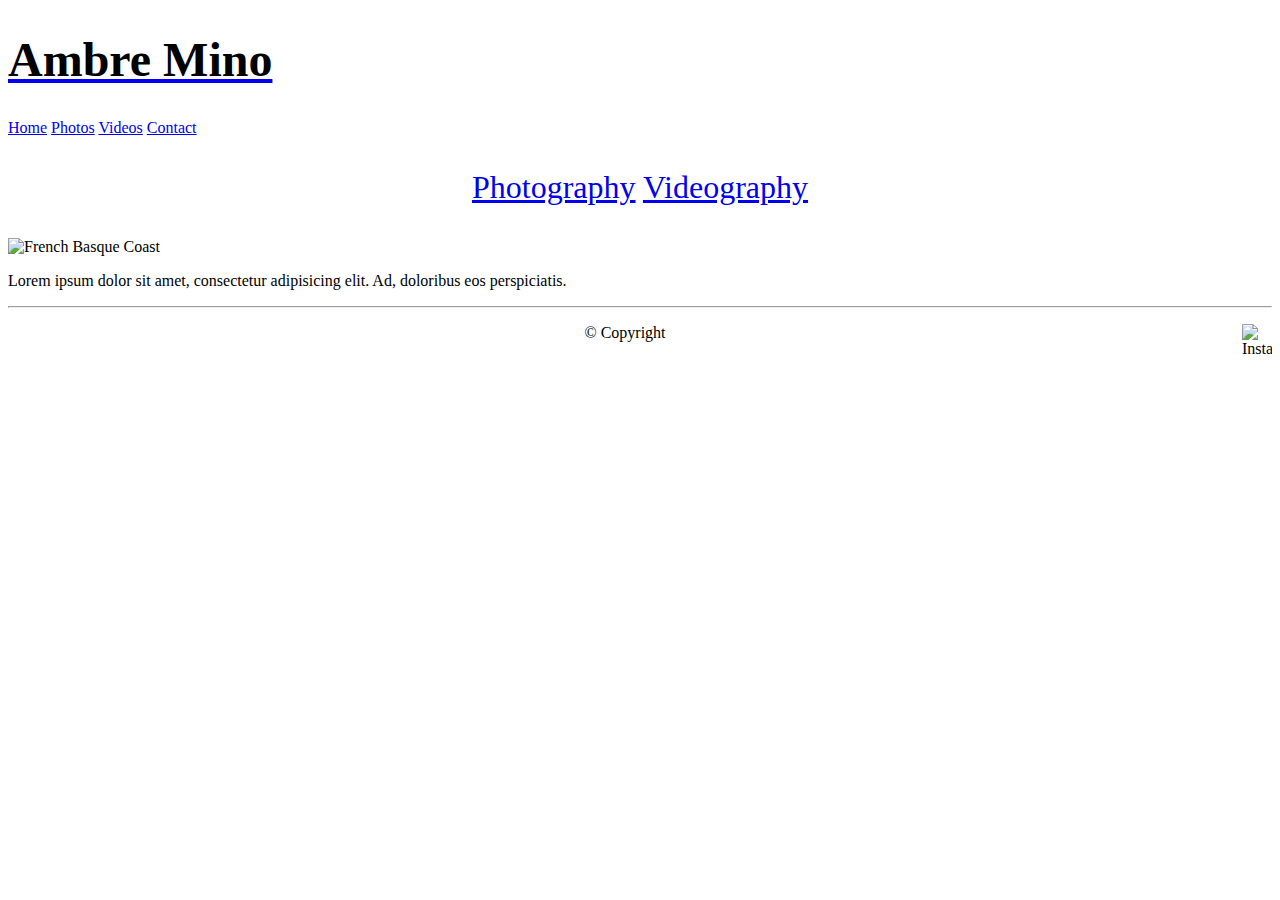
==== Home.html @ 02c077e6 "Add files via upload" ====
<!doctype html>
<html>
  <head>
	<meta charset="UTF-8">
  <title>Home</title>
<link rel="stylesheet" href="CSS/bootstrap-4.1.3-dist/css/bootstrap.css">
  </head>
  <body>
    <a href="Home.html" title="Home"><h1 style="color: black; font-size: 3em; text-align: left; font-family: adam">Ambre Mino</h1></a>
	 <nav>
		 <a href="Home.html" title="Home">Home</a>
		 <a href="Photos.html" title="Photos">Photos</a>
		 <a href="Videos.html" title="Videos">Videos</a>
		 <a href="Contact.html" title="Contact">Contact</a>
	</nav>
 <!-- other way to do it, but not on the same line... <a href="Photos.html" title="Photos"><p style="margin: 0 100px 0 100px; font-size: 2em; font-family:adam">PHOTOGRAPHY</p></a> 
	  <a href="Videos.html" title="Videos"><p style="margin: 0 100px 0 700px; font-size: 2em; font-family:adam">VIDEOGRAPHY</p></a>
  	-->
	  <p style="font-size: 2em; font-family: adam; text-align: center" ><a href="Photos.html" title="Photos">Photography</a> <a href="Videos.html" title="Videos">Videography</a>
	</p>

	  <img src="/Images/Home.jpg" height="400" width="650" alt="French Basque Coast">
  
  <p>Lorem ipsum dolor sit amet, consectetur adipisicing elit. Ad, doloribus eos perspiciatis.</p>
    <footer>
      <hr>
      <p style="text-align: center;" 
         onclick="alert('RIGHT-CLICK ON PHOTOS IMPOSSIBLE');">
         &copy; Copyright 
		<img src="https://cdn141.picsart.com/264066759002212.png?r1024x1024" width="30" height="30" align="right" alt="Instagram"></p>
    </footer>
  </body>
</html>
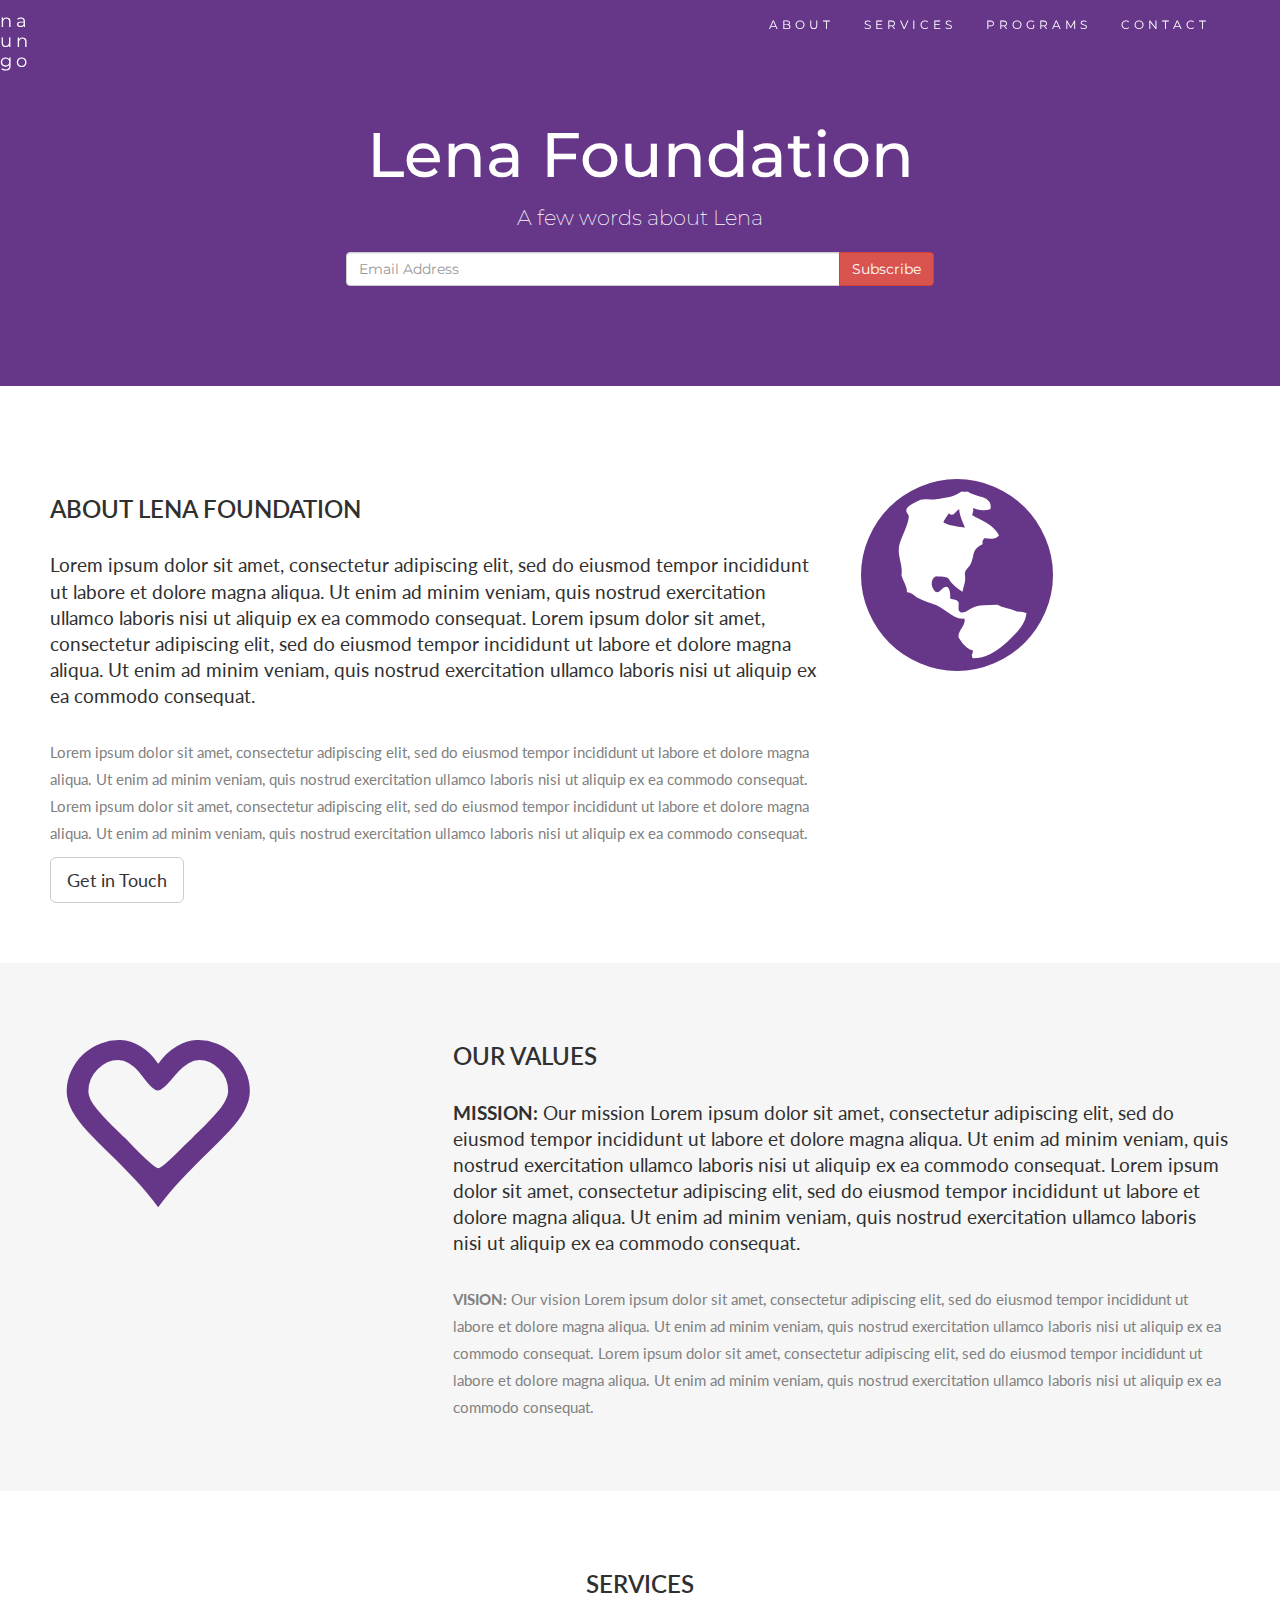
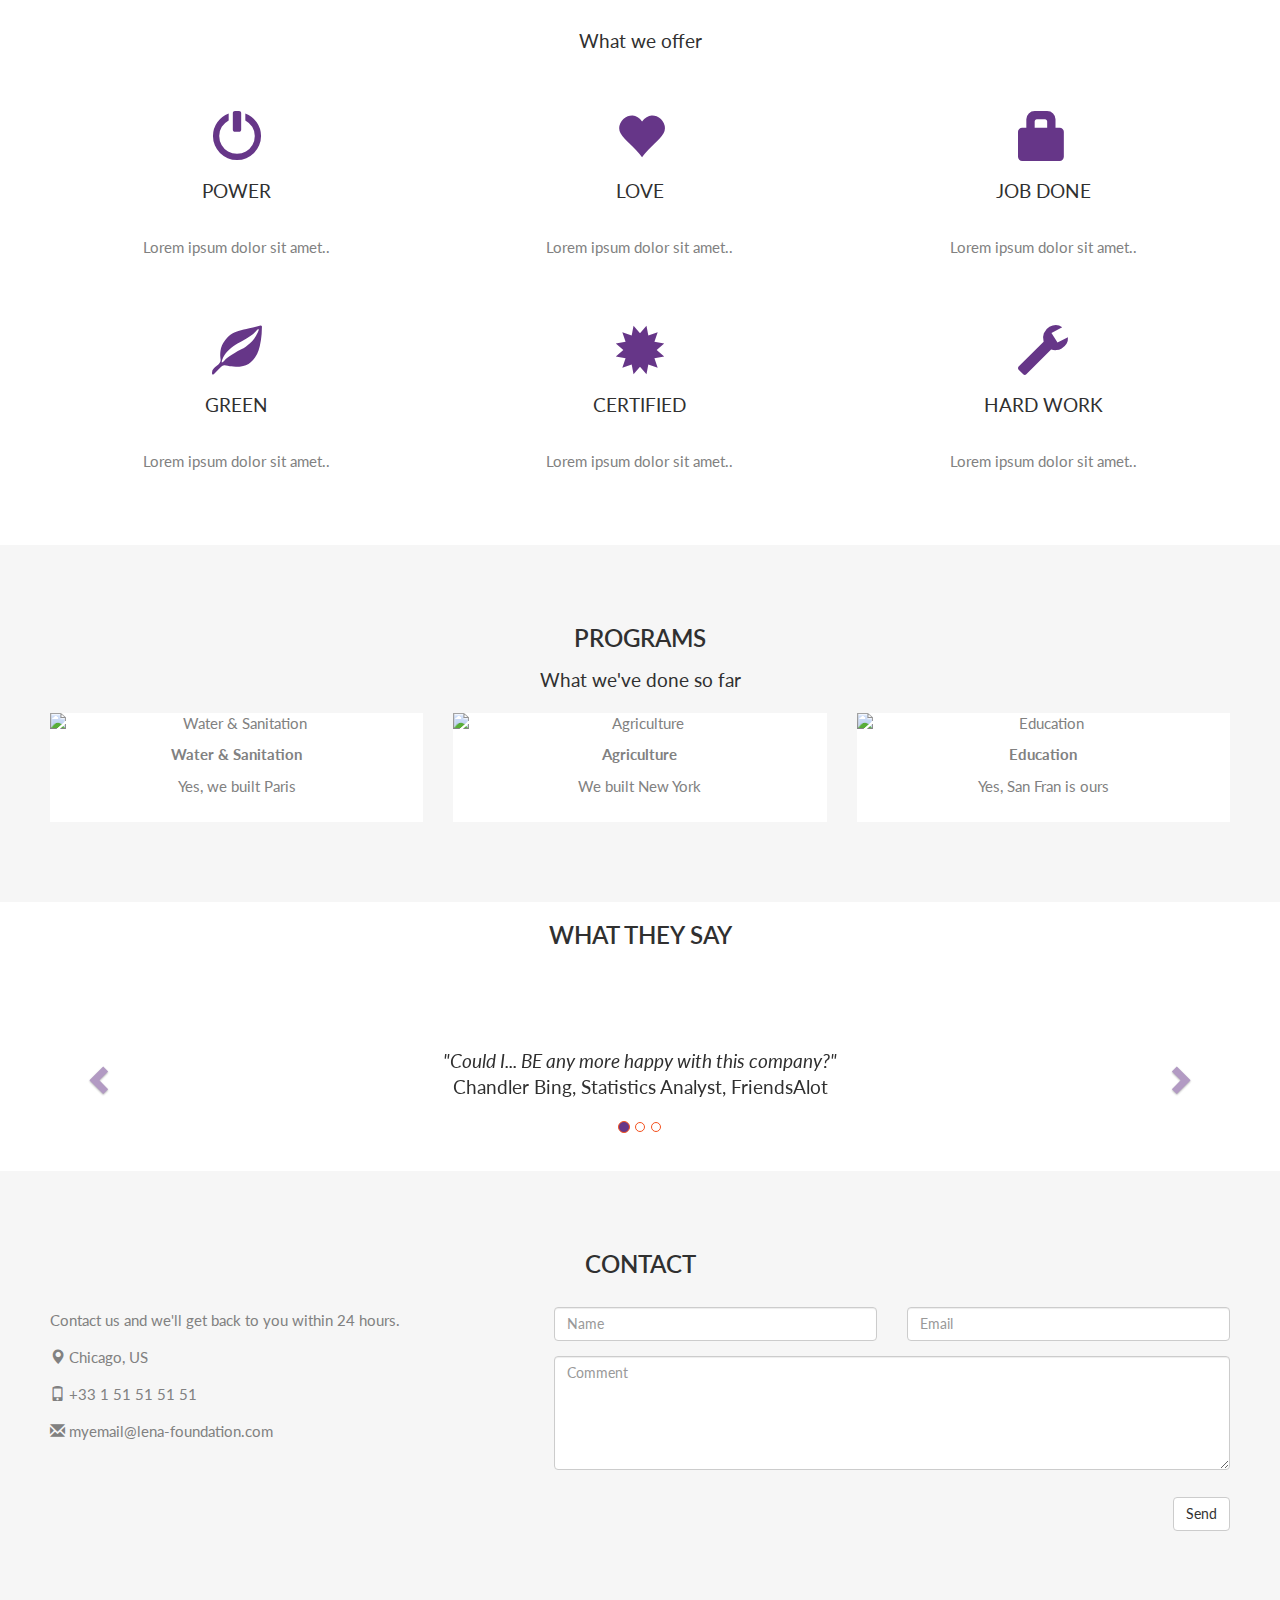
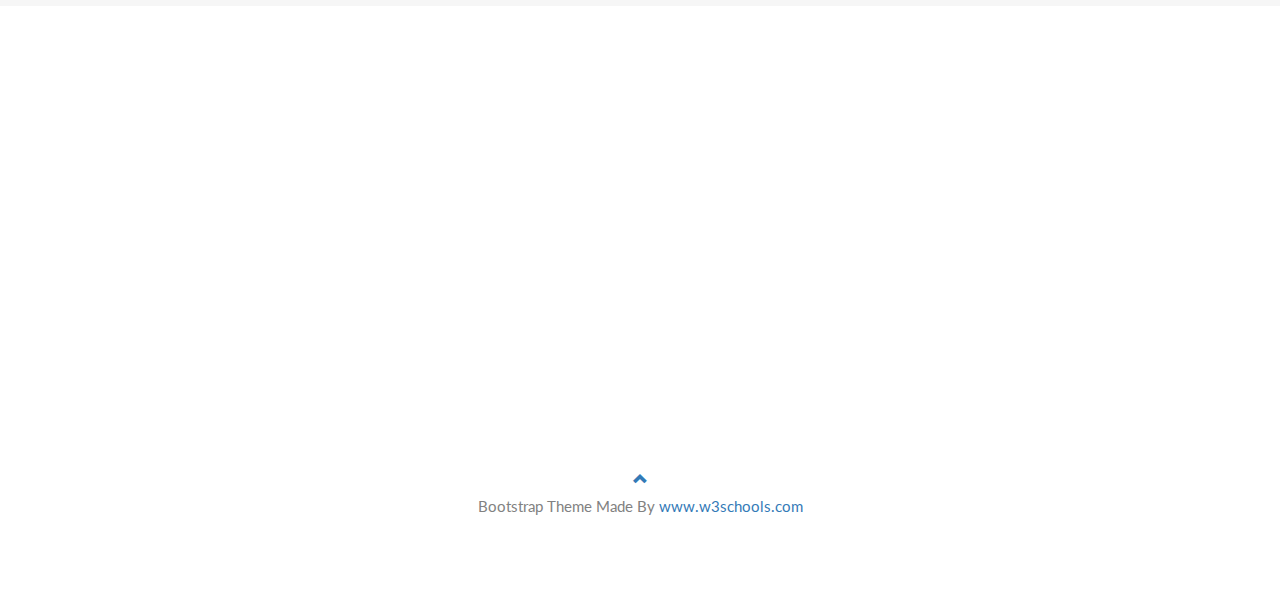
==== commit 506b843e: "Add files via upload" ====
--- a/Home.html
+++ b/Home.html
@@ -1,33 +1,263 @@
-<!doctype html>
-<html>
-  <head>
-	<meta charset="UTF-8">
-  <title>Home</title>
-<link rel="stylesheet" href="CSS/bootstrap-4.1.3-dist/css/bootstrap.css">
-  </head>
-  <body>
-    <a href="Home.html" title="Home"><h1 style="color: black; font-size: 3em; text-align: left; font-family: adam">Ambre Mino</h1></a>
-	 <nav>
-		 <a href="Home.html" title="Home">Home</a>
-		 <a href="Photos.html" title="Photos">Photos</a>
-		 <a href="Videos.html" title="Videos">Videos</a>
-		 <a href="Contact.html" title="Contact">Contact</a>
-	</nav>
- <!-- other way to do it, but not on the same line... <a href="Photos.html" title="Photos"><p style="margin: 0 100px 0 100px; font-size: 2em; font-family:adam">PHOTOGRAPHY</p></a> 
-	  <a href="Videos.html" title="Videos"><p style="margin: 0 100px 0 700px; font-size: 2em; font-family:adam">VIDEOGRAPHY</p></a>
-  	-->
-	  <p style="font-size: 2em; font-family: adam; text-align: center" ><a href="Photos.html" title="Photos">Photography</a> <a href="Videos.html" title="Videos">Videography</a>
-	</p>
-
-	  <img src="/Images/Home.jpg" height="400" width="650" alt="French Basque Coast">
-  
-  <p>Lorem ipsum dolor sit amet, consectetur adipisicing elit. Ad, doloribus eos perspiciatis.</p>
-    <footer>
-      <hr>
-      <p style="text-align: center;" 
-         onclick="alert('RIGHT-CLICK ON PHOTOS IMPOSSIBLE');">
-         &copy; Copyright 
-		<img src="https://cdn141.picsart.com/264066759002212.png?r1024x1024" width="30" height="30" align="right" alt="Instagram"></p>
-    </footer>
-  </body>
+<!DOCTYPE html>
+<html lang="en">
+	
+<head>
+  <title>Lena Foundation</title>
+   <meta charset="utf-8">
+  <meta name="viewport" content="width=device-width, initial-scale=1">
+  <link rel="stylesheet" href="https://maxcdn.bootstrapcdn.com/bootstrap/3.3.7/css/bootstrap.min.css">
+  <link href="https://fonts.googleapis.com/css?family=Montserrat" rel="stylesheet" type="text/css">
+  <link href="https://fonts.googleapis.com/css?family=Lato" rel="stylesheet" type="text/css">
+  <script src="https://ajax.googleapis.com/ajax/libs/jquery/3.3.1/jquery.min.js"></script>
+  <script src="https://maxcdn.bootstrapcdn.com/bootstrap/3.3.7/js/bootstrap.min.js"></script>
+	<link rel="stylesheet" href="Home.css">
+</head>
+	
+<body>
+
+<nav class="navbar navbar-default navbar-fixed-top">
+  <div class="container">
+    <div class="navbar-header">
+      <button type="button" class="navbar-toggle" data-toggle="collapse" data-target="#myNavbar">
+        <span class="icon-bar"></span>
+        <span class="icon-bar"></span>
+        <span class="icon-bar"></span> 
+      </button>
+      <a class="navbar-brand" href="Home.html"><img src="Photos/Logo Lena blanc" alt="Lena Foundation Logo" class="logo-lena"></a>
+    </div>
+    <div class="collapse navbar-collapse" id="myNavbar">
+      <ul class="nav navbar-nav navbar-right">
+        <li><a href="#about">ABOUT</a></li>
+        <li><a href="#services">SERVICES</a></li>
+        <li><a href="#portfolio">PROGRAMS</a></li>
+        <li><a href="#contact">CONTACT</a></li>
+      </ul>
+    </div>
+  </div>
+</nav>
+
+<div class="jumbotron text-center">
+  <h1>Lena Foundation</h1> 
+  <p>A few words about Lena</p> 
+  <form class="form-inline">
+    <div class="input-group">
+      <input type="email" class="form-control" size="50" placeholder="Email Address" required>
+      <div class="input-group-btn">
+        <button type="button" class="btn btn-danger">Subscribe</button>
+      </div>
+    </div>
+  </form>
+</div>
+<div id="about" class="container-fluid">
+	<div class="row">
+    	<div class="col-sm-8">
+		  <h2>About Lena Foundation</h2>
+		  <h4>Lorem ipsum dolor sit amet, consectetur adipiscing elit, sed do eiusmod tempor incididunt ut labore et dolore magna aliqua. Ut enim ad minim veniam, quis nostrud exercitation ullamco laboris nisi ut aliquip ex ea commodo consequat. Lorem ipsum dolor sit amet, consectetur adipiscing elit, sed do eiusmod tempor incididunt ut labore et dolore magna aliqua. Ut enim ad minim veniam, quis nostrud exercitation ullamco laboris nisi ut aliquip ex ea commodo consequat.</h4> 
+		  <p>Lorem ipsum dolor sit amet, consectetur adipiscing elit, sed do eiusmod tempor incididunt ut labore et dolore magna aliqua. Ut enim ad minim veniam, quis nostrud exercitation ullamco laboris nisi ut aliquip ex ea commodo consequat. Lorem ipsum dolor sit amet, consectetur adipiscing elit, sed do eiusmod tempor incididunt ut labore et dolore magna aliqua. Ut enim ad minim veniam, quis nostrud exercitation ullamco laboris nisi ut aliquip ex ea commodo consequat.</p>
+		  <button class="btn btn-default btn-lg">Get in Touch</button>
+		</div>
+		<div class="col-sm-4">
+     		<span class="glyphicon glyphicon-globe logo"></span>
+		</div>
+	</div>
+</div>
+
+<div class="container-fluid bg-grey">
+	<div class="row">
+    <div class="col-sm-4">
+      <span class="glyphicon glyphicon-heart-empty logo"></span> 
+    </div>
+    <div class="col-sm-8">
+		  <h2>Our Values</h2>
+		  <h4><strong>MISSION:</strong> Our mission Lorem ipsum dolor sit amet, consectetur adipiscing elit, sed do eiusmod tempor incididunt ut labore et dolore magna aliqua. Ut enim ad minim veniam, quis nostrud exercitation ullamco laboris nisi ut aliquip ex ea commodo consequat. Lorem ipsum dolor sit amet, consectetur adipiscing elit, sed do eiusmod tempor incididunt ut labore et dolore magna aliqua. Ut enim ad minim veniam, quis nostrud exercitation ullamco laboris nisi ut aliquip ex ea commodo consequat.</h4> 
+			<p><strong>VISION:</strong> Our vision Lorem ipsum dolor sit amet, consectetur adipiscing elit, sed do eiusmod tempor incididunt ut labore et dolore magna aliqua. Ut enim ad minim veniam, quis nostrud exercitation ullamco laboris nisi ut aliquip ex ea commodo consequat. Lorem ipsum dolor sit amet, consectetur adipiscing elit, sed do eiusmod tempor incididunt ut labore et dolore magna aliqua. Ut enim ad minim veniam, quis nostrud exercitation ullamco laboris nisi ut aliquip ex ea commodo consequat.</p>
+		</div>
+	</div>
+</div>
+
+<div id="services" class="container-fluid text-center">
+  <h2>SERVICES</h2>
+  <h4>What we offer</h4>
+  <br>
+  <div class="row">
+    <div class="col-sm-4">
+      <span class="glyphicon glyphicon-off logo-small"></span>
+      <h4>POWER</h4>
+      <p>Lorem ipsum dolor sit amet..</p>
+    </div>
+    <div class="col-sm-4">
+      <span class="glyphicon glyphicon-heart logo-small"></span>
+      <h4>LOVE</h4>
+      <p>Lorem ipsum dolor sit amet..</p>
+    </div>
+    <div class="col-sm-4">
+      <span class="glyphicon glyphicon-lock logo-small"></span>
+      <h4>JOB DONE</h4>
+      <p>Lorem ipsum dolor sit amet..</p>
+    </div>
+    </div>
+    <br><br>
+  <div class="row">
+    <div class="col-sm-4">
+      <span class="glyphicon glyphicon-leaf logo-small"></span>
+      <h4>GREEN</h4>
+      <p>Lorem ipsum dolor sit amet..</p>
+    </div>
+    <div class="col-sm-4">
+      <span class="glyphicon glyphicon-certificate logo-small"></span>
+      <h4>CERTIFIED</h4>
+      <p>Lorem ipsum dolor sit amet..</p>
+    </div>
+    <div class="col-sm-4">
+      <span class="glyphicon glyphicon-wrench logo-small"></span>
+      <h4>HARD WORK</h4>
+      <p>Lorem ipsum dolor sit amet..</p>
+    </div>
+  </div>
+</div>
+
+<div id="portfolio" class="container-fluid text-center bg-grey">
+  <h2 style="margin-bottom: 15px">Programs</h2>
+  <h4 style="margin-bottom: 20px">What we've done so far</h4>
+  <div class="row text-center">
+    <div class="col-sm-4">
+      <div class="thumbnail">
+        <img src="Photos/Water.png" alt="Water & Sanitation">
+        <p><strong>Water & Sanitation</strong></p>
+        <p>Yes, we built Paris</p>
+      </div>
+    </div>
+    <div class="col-sm-4">
+      <div class="thumbnail">
+        <img src="Photos/Agriculture.jpg" alt="Agriculture">
+        <p><strong>Agriculture</strong></p>
+        <p>We built New York</p>
+      </div>
+    </div>
+    <div class="col-sm-4">
+      <div class="thumbnail">
+        <img src="Photos/Education.jpeg" alt="Education">
+        <p><strong>Education</strong></p>
+        <p>Yes, San Fran is ours</p>
+      </div>
+    </div>
+</div></div>
+<h2 class="text-center">What they say</h2>
+<div id="myCarousel" class="carousel slide text-center" data-ride="carousel">
+  <!-- Indicators -->
+  <ol class="carousel-indicators">
+    <li data-target="#myCarousel" data-slide-to="0" class="active"></li>
+    <li data-target="#myCarousel" data-slide-to="1"></li>
+    <li data-target="#myCarousel" data-slide-to="2"></li>
+  </ol>
+
+  <!-- Wrapper for slides -->
+  <div class="carousel-inner" role="listbox">
+    <div class="item active">
+    <h4>"Could I... BE any more happy with this company?"<br><span style="font-style:normal;">Chandler Bing, Statistics Analyst, FriendsAlot</span></h4>
+    </div>
+    <div class="item">
+      <h4>"Hey ! How you doin' ?"<br><span style="font-style:normal;">Joey Tribianni, Actor, Apartment19</span></h4>
+    </div>
+    <div class="item">
+      <h4>"I've got this uncontrollable need to please people"<br><span style="font-style:normal;">Monica Geller, Chef, Apartment20</span></h4>
+    </div>
+  </div>
+
+  <!-- Left and right controls -->
+  <a class="left carousel-control" href="#myCarousel" role="button" data-slide="prev">
+    <span class="glyphicon glyphicon-chevron-left" aria-hidden="true"></span>
+    <span class="sr-only">Previous</span>
+  </a>
+  <a class="right carousel-control" href="#myCarousel" role="button" data-slide="next">
+    <span class="glyphicon glyphicon-chevron-right" aria-hidden="true"></span>
+    <span class="sr-only">Next</span>
+  </a>
+</div>
+
+<div id="contact" class="container-fluid bg-grey">
+  <h2 class="text-center">CONTACT</h2>
+  <div class="row">
+    <div class="col-sm-5">
+      <p>Contact us and we'll get back to you within 24 hours.</p>
+      <p><span class="glyphicon glyphicon-map-marker"></span> Chicago, US</p>
+      <p><span class="glyphicon glyphicon-phone"></span> +33 1 51 51 51 51</p>
+      <p><span class="glyphicon glyphicon-envelope"></span> myemail@lena-foundation.com</p> 
+    </div>
+    <div class="col-sm-7">
+      <div class="row">
+        <div class="col-sm-6 form-group">
+          <input class="form-control" id="name" name="name" placeholder="Name" type="text" required>
+        </div>
+        <div class="col-sm-6 form-group">
+          <input class="form-control" id="email" name="email" placeholder="Email" type="email" required>
+        </div>
+      </div>
+      <textarea class="form-control" id="comments" name="comments" placeholder="Comment" rows="5"></textarea><br>
+      <div class="row">
+        <div class="col-sm-12 form-group">
+          <button class="btn btn-default pull-right" type="submit">Send</button>
+        </div>
+      </div> 
+    </div>
+  </div>
+</div>
+<!-- Add Google Maps -->
+<div id="googleMap" style="height:400px;width:100%;"></div>
+<script>
+function myMap() {
+var myCenter = new google.maps.LatLng(3.3512206,-76.54174949999998);
+var mapProp = {center:myCenter, zoom:12, scrollwheel:false, draggable:false, mapTypeId:google.maps.MapTypeId.ROADMAP};
+var map = new google.maps.Map(document.getElementById("googleMap"),mapProp);
+var marker = new google.maps.Marker({position:myCenter});
+marker.setMap(map);
+}
+</script>
+<script src="https://maps.googleapis.com/maps/api/js?key=AIzaSyCSXRVe5-egnPtqJ9YvmFWRscVKpw490jQ&callback=myMap"></script>
+
+<footer class="container-fluid text-center">
+  <a href="#myPage" title="To Top">
+    <span class="glyphicon glyphicon-chevron-up"></span>
+  </a>
+  <p>Bootstrap Theme Made By <a href="https://www.w3schools.com" title="Visit w3schools">www.w3schools.com</a></p> 
+</footer>
+	
+</body>
+<script>
+$(document).ready(function(){
+  // Add smooth scrolling to all links in navbar + footer link
+  $(".navbar a, footer a[href='#myPage']").on('click', function(event) {
+
+   // Make sure this.hash has a value before overriding default behavior
+  if (this.hash !== "") {
+
+    // Prevent default anchor click behavior
+    event.preventDefault();
+
+    // Store hash
+    var hash = this.hash;
+
+    // Using jQuery's animate() method to add smooth page scroll
+    // The optional number (900) specifies the number of milliseconds it takes to scroll to the specified area
+    $('html, body').animate({
+      scrollTop: $(hash).offset().top
+    }, 900, function(){
+
+      // Add hash (#) to URL when done scrolling (default click behavior)
+      window.location.hash = hash;
+      });
+    } // End if
+  });
+})
+$(window).scroll(function() {
+  $(".slideanim").each(function(){
+    var pos = $(this).offset().top;
+
+    var winTop = $(window).scrollTop();
+    if (pos < winTop + 600) {
+      $(this).addClass("slide");
+    }
+  });
+});
+</script>
 </html>
--- a/Home.css
+++ b/Home.css
@@ -0,0 +1,114 @@
+@charset "UTF-8";
+/* CSS Document */
+.jumbotron {
+  background-color: #663688;
+  color: #fff;
+  padding: 100px 25px;
+  font-family: Montserrat, sans-serif;
+  }
+h2 {
+    font-size: 24px;
+    text-transform: uppercase;
+    color: #303030;
+    font-weight: 600;
+    margin-bottom: 30px;
+}
+
+h4 {
+    font-size: 19px;
+    line-height: 1.375em;
+    color: #303030;
+    font-weight: 400;
+    margin-bottom: 30px;
+}
+body {
+    font: 400 15px Lato, sans-serif;
+    line-height: 1.8;
+    color: #818181;
+}
+.bg-grey {
+    background-color: #f6f6f6;
+}
+.container-fluid {
+    padding: 60px 50px;
+}
+.logo {
+	color: #663688;
+    font-size: 200px;
+}
+@media screen and (max-width: 768px) {
+    .col-sm-4 {
+        text-align: center;
+        margin: 25px 0;
+    }
+}
+/* Add a purple color to all icons and set the font-size */
+.logo-small {
+    color: #663688;
+    font-size: 50px;
+}
+.thumbnail {
+    padding: 0 0 15px 0;
+    border: none;
+    border-radius: 0;
+}
+
+.thumbnail img {
+    width: 100%;
+    height: 100%;
+    margin-bottom: 10px;
+}
+.carousel-control.right, .carousel-control.left {
+    background-image: none;
+    color: #663688;
+}
+
+.carousel-indicators li {
+    border-color: #f4511e;
+}
+
+.carousel-indicators li.active {
+    background-color: #663688;
+}
+
+.item h4 {
+    font-size: 19px;
+    line-height: 1.375em;
+    font-weight: 400;
+    font-style: italic;
+    margin: 70px 0;
+}
+
+.item span {
+    font-style: normal;
+}
+.navbar {
+    margin-bottom: 0;
+    background-color: #663688;
+    z-index: 9999;
+    border: 0;
+    font-size: 12px !important;
+    line-height: 1.42857143 !important;
+    letter-spacing: 4px;
+    border-radius: 0;
+	font-family: Montserrat, sans-serif;
+}
+.navbar li a, .navbar .navbar-brand {
+    color: #fff !important;
+}
+
+.navbar-nav li a:hover, .navbar-nav li.active a {
+    color: #f4511e !important;
+    background-color: #fff !important;
+}
+
+.navbar-default .navbar-toggle {
+    border-color: transparent;
+    color: #fff !important;
+}
+.logo-lena {
+	position: static;
+	margin-top: -20px !important;
+	margin-left: -100px;
+	width: 30% !important;
+}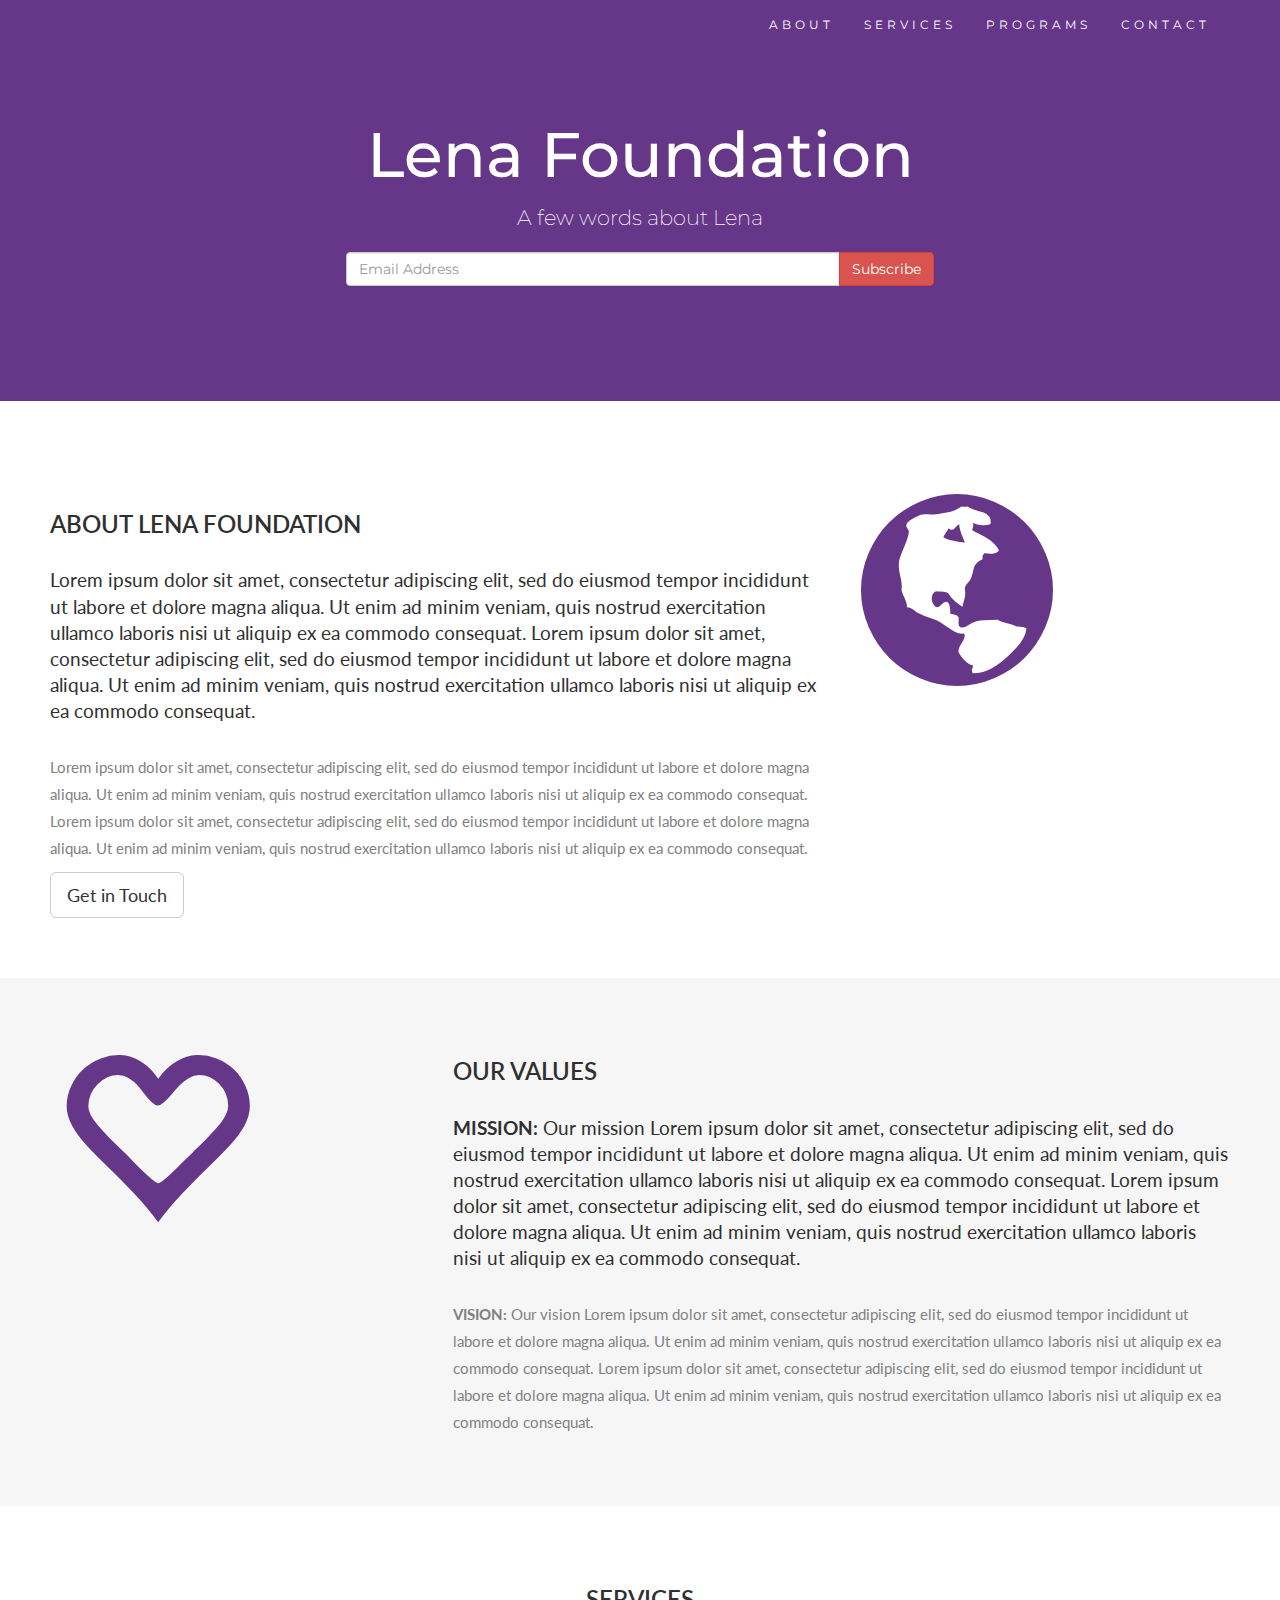
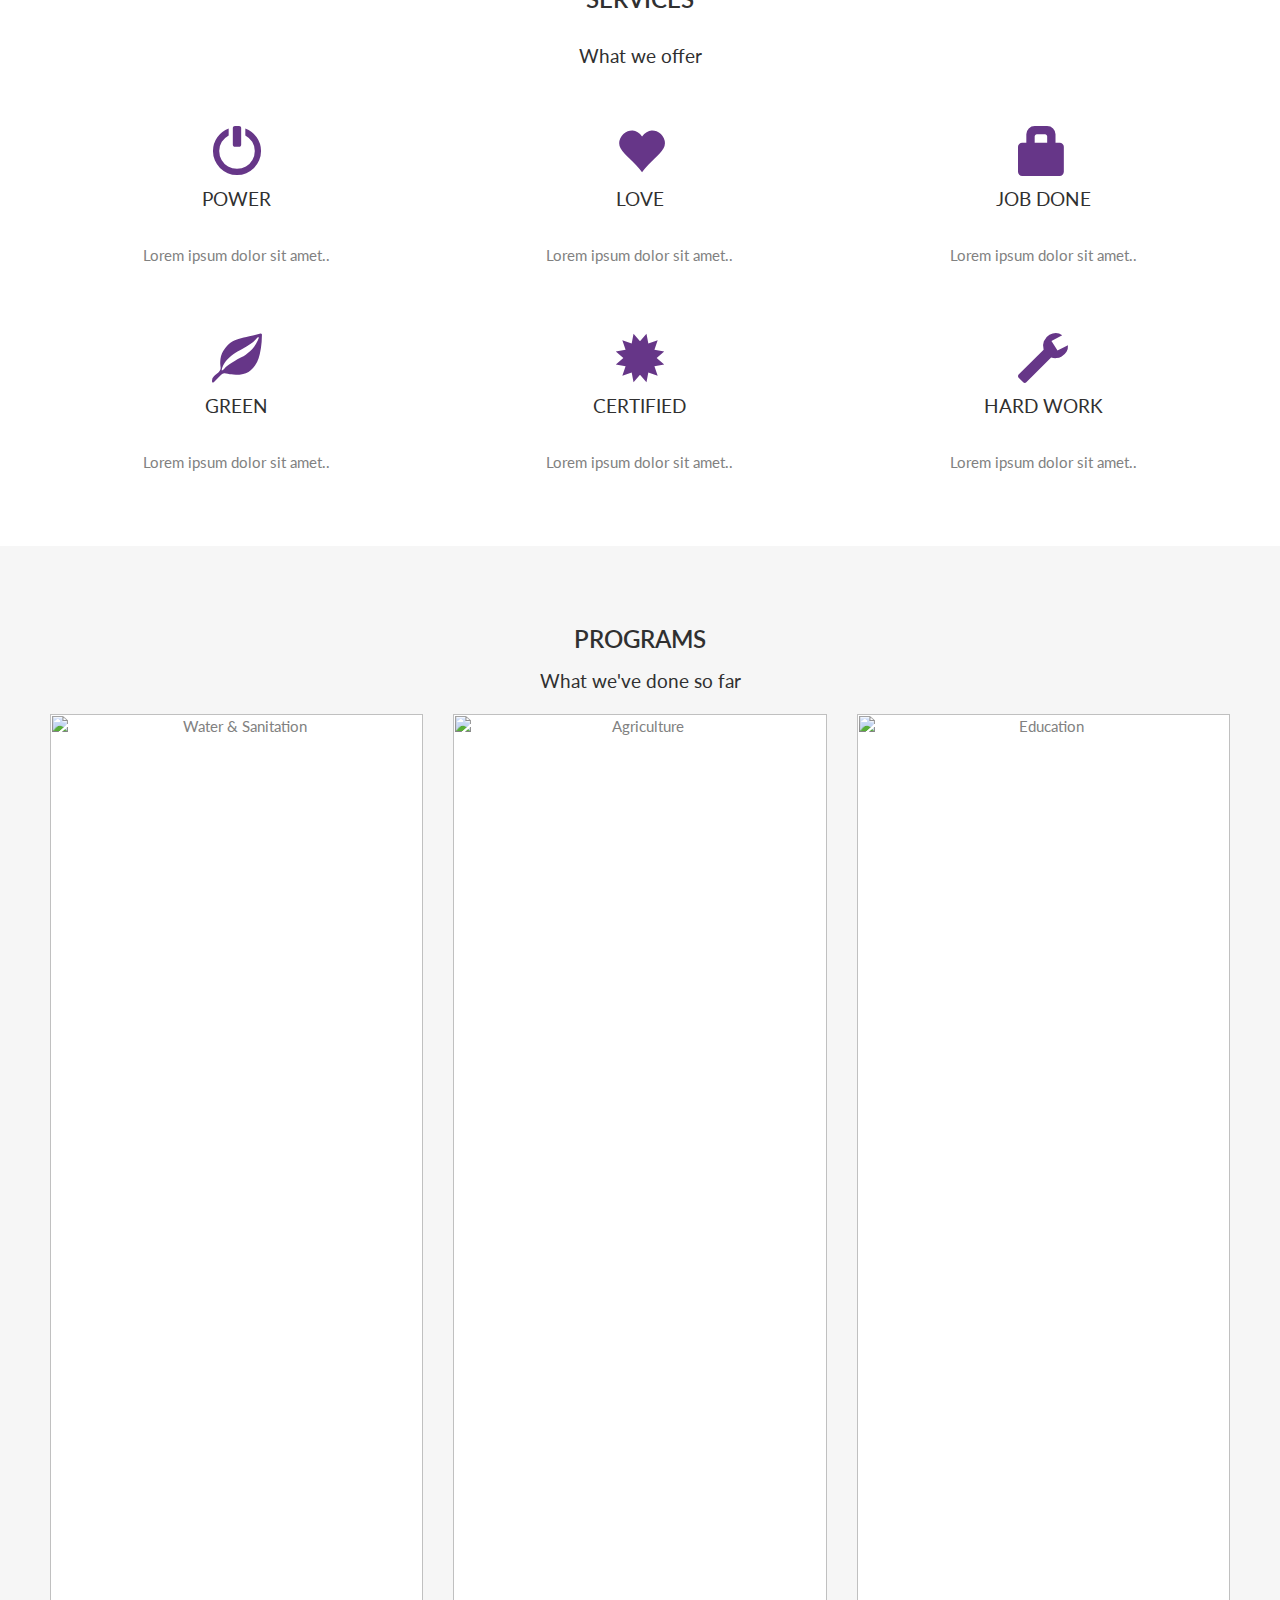
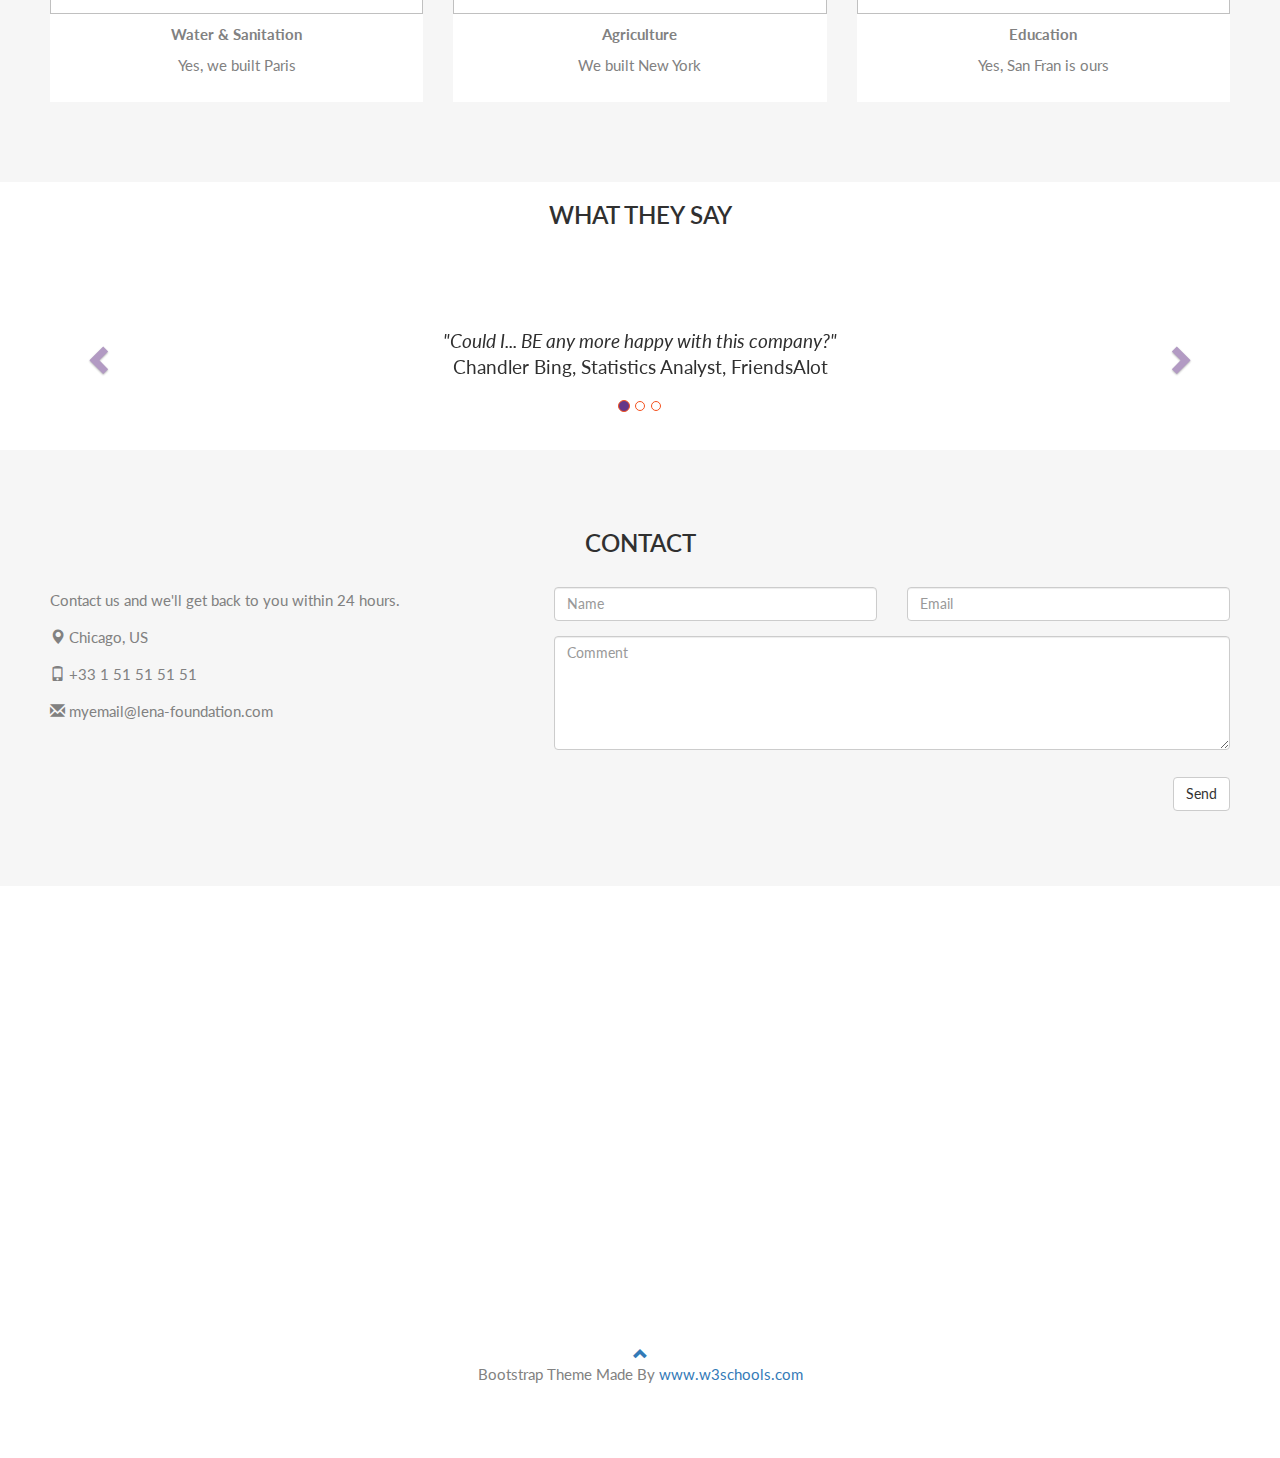
==== commit dfc973c7: "Update Home.html" ====
--- a/Home.html
+++ b/Home.html
@@ -1,4 +1,3 @@
-<!DOCTYPE html>
 <html lang="en">
 	
 <head>
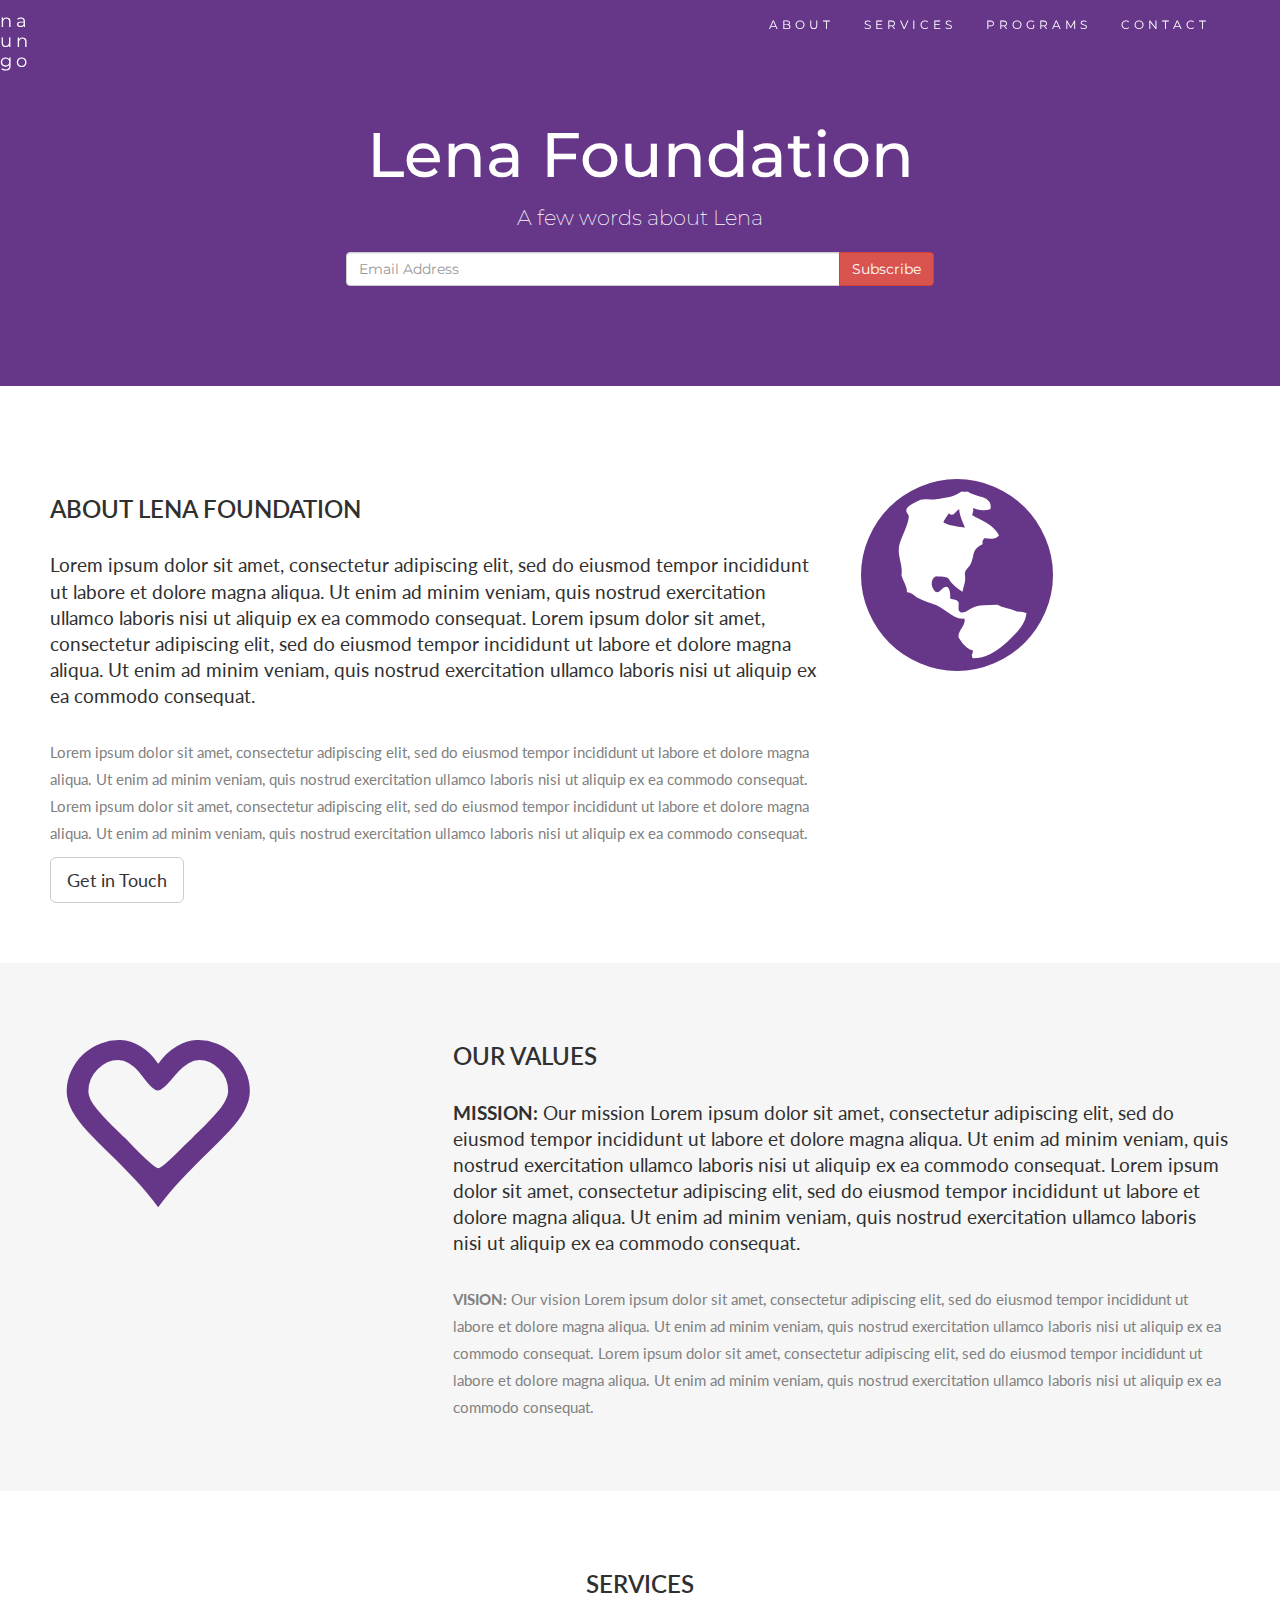
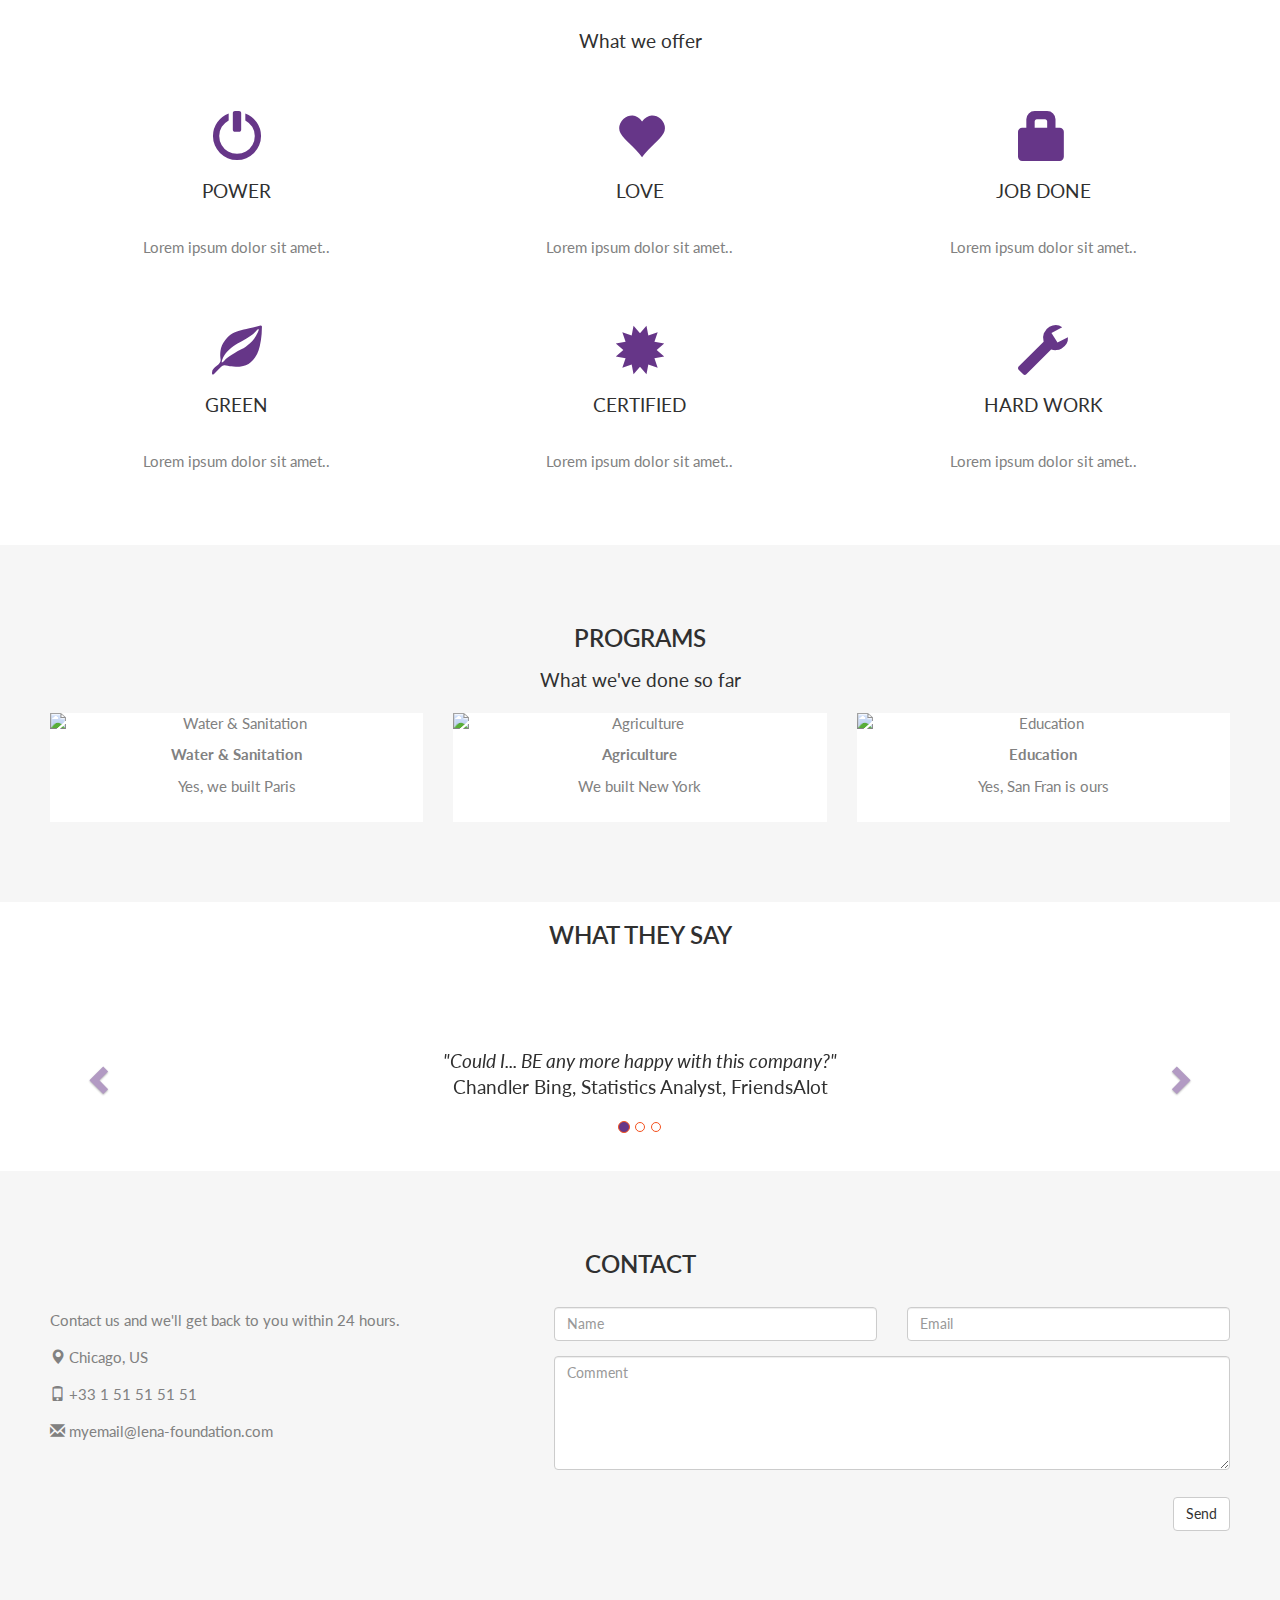
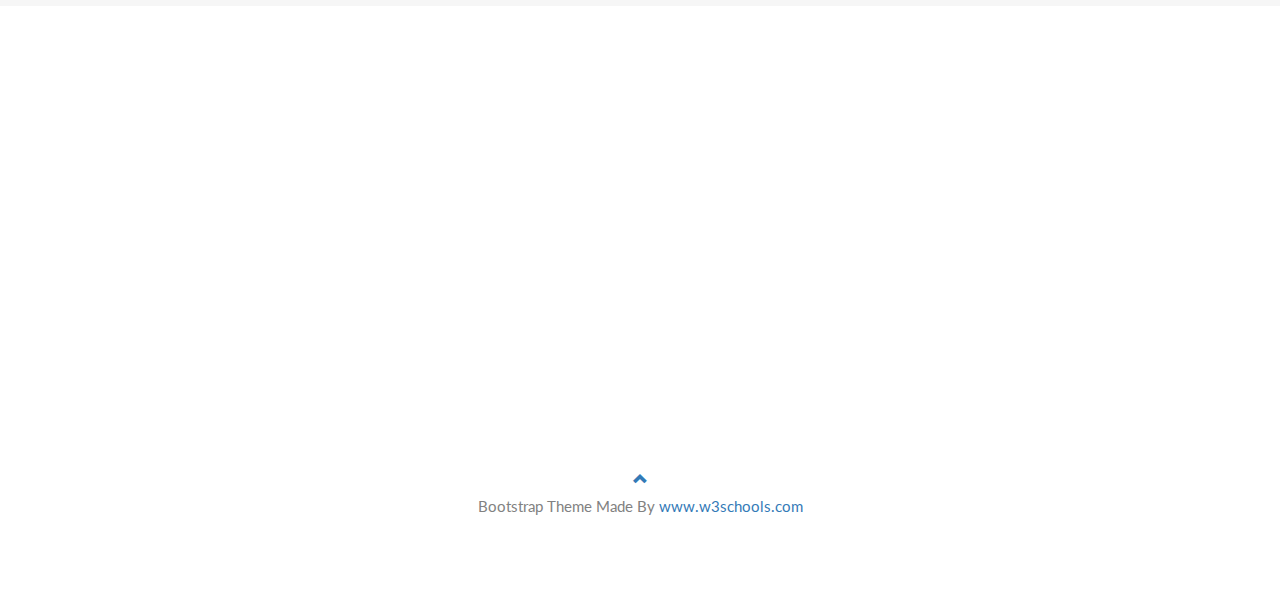
==== commit 32f5da8a: "Update Home.html" ====
--- a/Home.html
+++ b/Home.html
@@ -1,3 +1,4 @@
+<!DOCTYPE html>
 <html lang="en">
 	
 <head>
